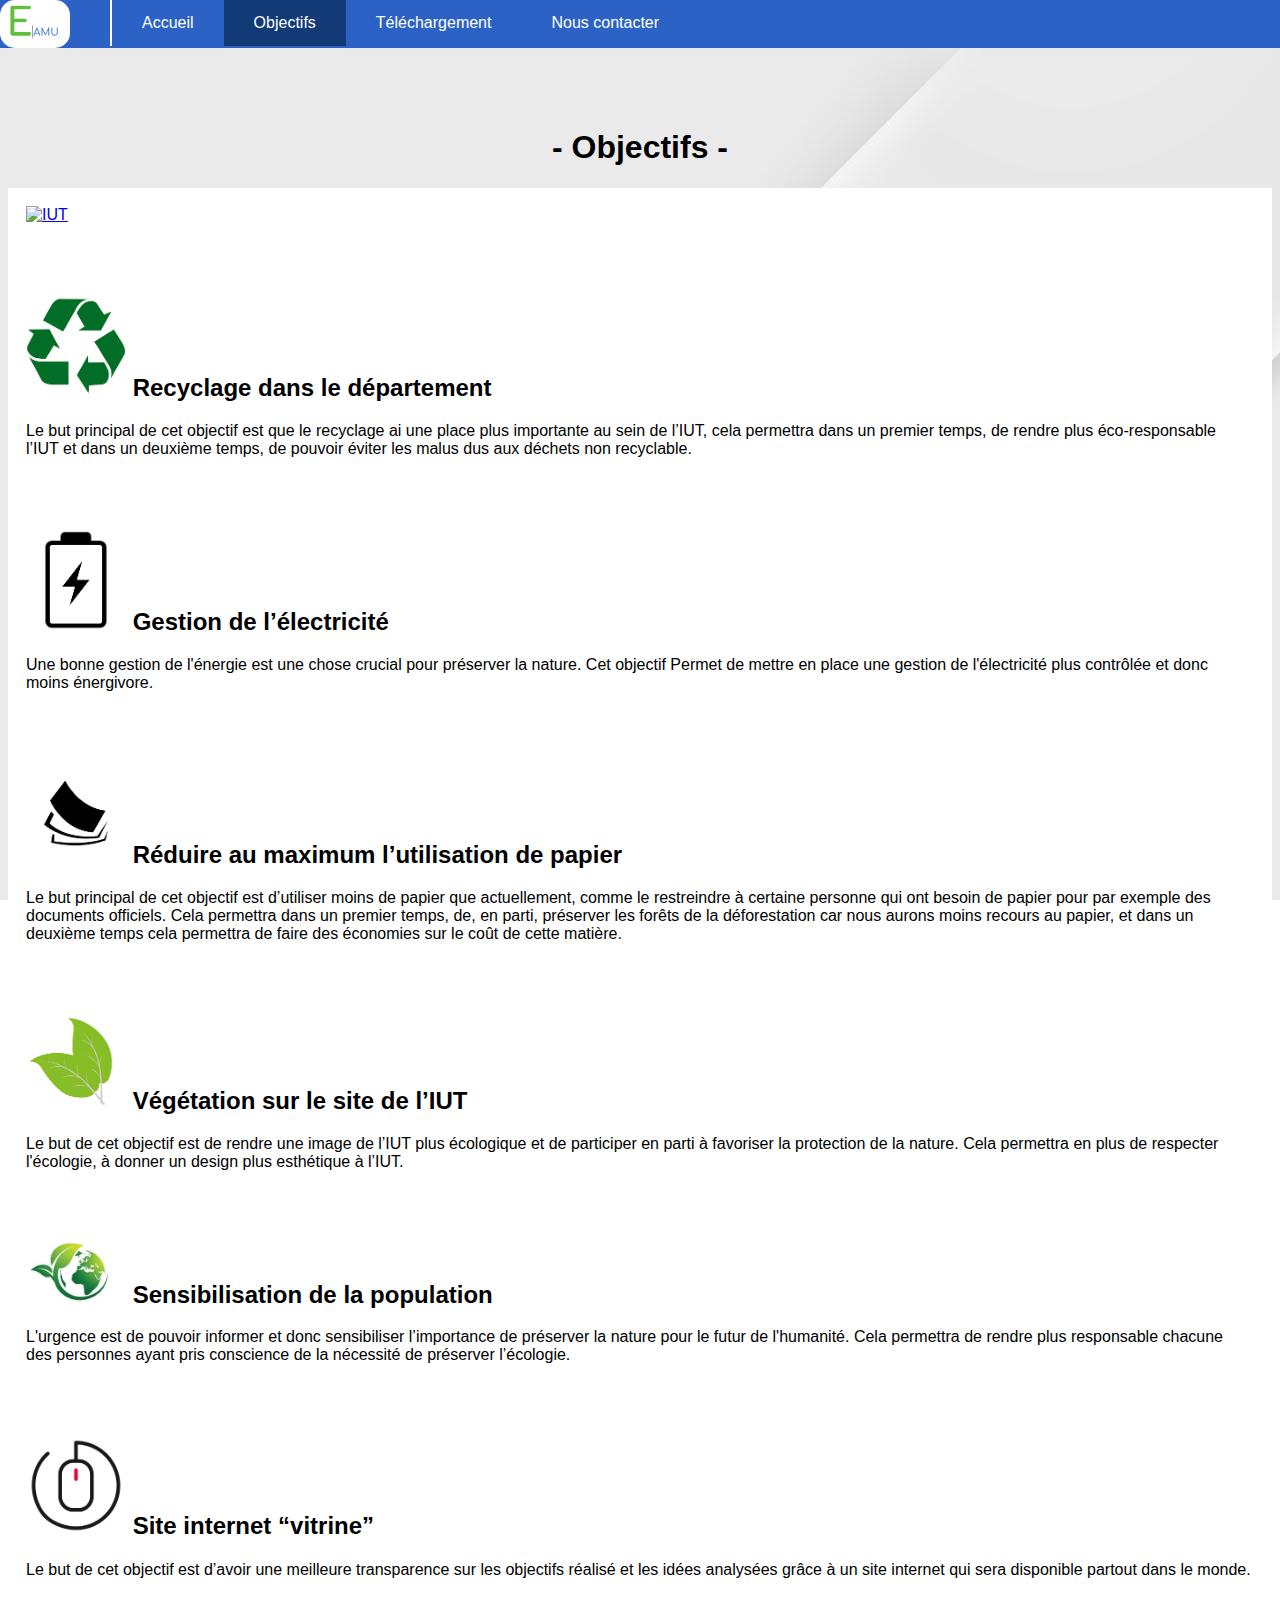
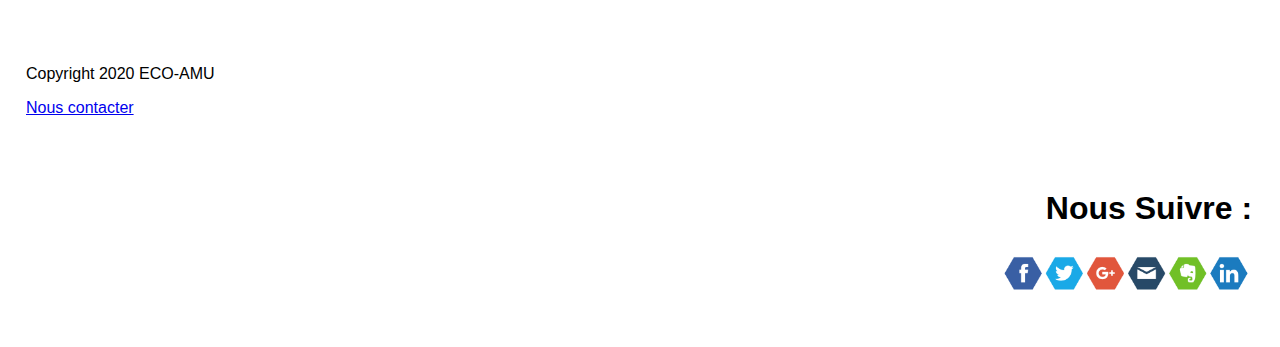
==== Objectifs.html @ 4ea9b4c3 "Initial commit" ====
<!DOCTYPE html>

<html lang="fr">
    
    <head>
        <title>ECO-AMU | Objectifs</title>
        <link rel="shortcut icon" type="image/x-icon" href="Images/favicon.ico"/>
        <meta charset="utf-8"/>
        <meta name="description" content="Site internet ECO-AMU vitrine. Ce site permet de montrer le travail réaliser 
            à partir d'internet pour le développement durable au sein de L'IUT d'Aix-Marseille"/>
        <meta name="Keywords" content="ECO-AMU, AMU, aix-Marseille, aix, IUT, informatique, aix-en-Provence, développement, durable, 
            PTUT, projet, tutoré, panneau, solaire, papier, energie, site, vitrine, "/>
        <script type="text/javascript" src="JS/script.js"></script>
        <link rel="stylesheet" type="text/CSS" href="CSS/style_D.css"/>
        <meta name="viewport" content="width=device-width, initial-scale=1.0">
    </head>

    <body>
        <!--            Header          -->
        <header class="menu">
                    <div class="logo">
                        <a href="index.html">
                            <img class="img_Menu" alt="" src="Images/Logo.png"/>
                        </a>
                    </div>
                    <ul class="url">
                        <li id="Accueil"><a href="index.html">Accueil</a></li>
                        <li class="active"><a href="Objectifs.html">Objectifs</a></li>
                        <li><a href="Téléchargement.html">Téléchargement</a></li>
                        <li><a href="Nous_contacter.html">Nous contacter</a></li>
                    </ul>
        </header>
        <!--            Header end          -->
        <!--            Page            -->        
        <section class="page">
            <h1 class="titre">- Objectifs -</h1>
            <div class="row">
                <div class="IUT">
                    <p>
                        <a href="https://iut.univ-amu.fr/" target="-blank"><img class="logo_IUT" alt="IUT" src="https://iut.univ-amu.fr/sites/iut.univ-amu.fr/themes/web_template/images/logo_iut.png"></a> 
                    </p>
                </div>

                <div class="col">
                    <div class="ObjL">
                        <h2><img class="Images_Obj" alt="Images_Obj" src="Images/Recyclage.png"> Recyclage dans le département</h2>
                        <p>
                            Le but principal de cet objectif est que le recyclage ai une place plus importante au sein de l’IUT, cela permettra dans un premier temps, 
                            de rendre plus éco-responsable l’IUT et dans un deuxième temps, de pouvoir éviter les malus dus aux déchets non recyclable.
                        </p>
                    </div>
                </div>

                <div class="col">
                    <div class="ObjR">
                        <h2><img class="Images_Obj" alt="Images_Obj" src="Images/Pile.png"> Gestion de l’électricité</h2>
                        <p>
                            Une bonne gestion de l'énergie est une chose crucial pour préserver la nature. Cet objectif Permet de mettre en place une gestion de 
                            l'électricité plus contrôlée et donc moins énergivore.
                        </p>
                    </div>
                </div>

                <div class="col">
                    <div class="ObjL">
                        <h2><img class="Images_Obj" alt="Images_Obj" src="Images/Papier.png"> Réduire au maximum l’utilisation de papier</h2>
                        <p>
                            Le but principal de cet objectif est d’utiliser moins de papier que actuellement, comme le restreindre à 
                            certaine personne qui ont besoin de papier pour par exemple des documents officiels. Cela permettra dans 
                            un premier temps, de, en parti, préserver les forêts de la déforestation car nous aurons moins recours au papier, 
                            et dans un deuxième temps cela permettra de faire des économies sur le coût de cette matière.
                        </p>
                    </div>
                </div>

                <div class="col">
                    <div class="ObjR">
                        <h2><img class="Images_Obj" alt="Images_Obj" src="Images/Vegetation.png"> Végétation sur le site de l’IUT</h2>
                        <p>
                            Le but de cet objectif est de rendre une image de l’IUT plus écologique et de participer en parti à favoriser 
                            la protection de la nature. Cela permettra en plus de respecter l'écologie, à donner un design plus esthétique à l’IUT.
                        </p>
                    </div>
                </div>

                <div class="col">
                    <div class="ObjL">
                        <h2><img class="Images_Obj" alt="Images_Obj" src="Images/Ecologie.jpeg"> Sensibilisation de la population</h2>
                        <p>
                            L'urgence est de pouvoir informer et donc sensibiliser l’importance de préserver la nature pour le 
                            futur de l'humanité. Cela permettra de rendre plus responsable chacune des personnes ayant pris conscience de la nécessité de préserver l’écologie.
                        </p>
                    </div>
                </div>

                <div class="col">
                    <div class="ObjR">
                        <h2><img class="Images_Obj" alt="Images_Obj" src="Images/Site.png"> Site internet “vitrine”</h2>
                        <p>
                            Le but de cet objectif est d’avoir une meilleure transparence sur les objectifs réalisé et 
                            les idées analysées grâce à un site internet qui sera disponible partout dans le monde.
                        </p>
                    </div>
                </div>
            </div>
        </section>
        <!--            Page end            -->
        <br>
        <!--            Bas de page            -->
        <section class="Bas_de_page">
            <div class="row">
                <div class="col">
                    <div class="Copyright">
                        <p>Copyright 2020 ECO-AMU</p>
                        <p><a href="Nous_contacter.html">Nous contacter</a></p>
                    </div>
                </div>
                <div class="col">
                    <div class="Suivre">
                        <h1>Nous Suivre :</h1>
                        <p> 
                            <a href=""><img class="Suivre_Logo" alt="Suivre_logo" src="Images/Suivre_Logo.png">
                        </p>
                    </div>
                </div>
            </div>
        </section>
        <!--            Bas de page end            -->
            <a href='' id="scrollUp" class="invisible"></a>
    </body>
</html>
---- CSS/style_D.css ----
body {
  font-family : -apple-system, BlinkMacSystemFont, 'Segoe UI', Roboto, Oxygen, Ubuntu, Cantarell, 'Open Sans', 'Helvetica Neue', sans-serif; 
  background-image: url(../Images/Background.jpg) ;
  background-attachment: fixed;
}

.menu {
  background-color: rgb(44, 98, 197);
  position: fixed;
  width: 100%;
  top: 0;
  left: 0;
}

#Accueil {
  border-left: 2px solid white;
}

.url {
  list-style-type: none;
  margin: 0;
  overflow: hidden;
}

.img_Menu {
  position: relative;
  float: left;
  width: 70px;
  height: 48px;
  border-radius: 15px;
}

.logo_IUT {
  width: 200px;
  padding: 18px;
}

.url li {
  float: left;
}

.url li a {
  display: block;
  color: white;
  text-align: center;
  padding: 14px 30px;
  text-decoration: none;
}

.url li a:hover {
  background-color: rgb(52, 113, 226);
}

.url .active {
  background-color: rgb(17, 58, 119);
}

.liens_utiles a {
  padding: 0 20px;
}

.Image_IUT {
  width: 600px;
}

.page {
  padding-top: 100px;
  padding-bottom: 0px;
}

.row {
  max-width: 1500px;
  margin: auto;
  background-color: white;
}

.titre {
  text-align: center;
  color: black;
}

.ObjR {
  float: right;
}

.col {
  vertical-align: top;
  width: 47%;
  display: inline-block;
  padding: 18px;
}

.Images_Obj {
  width: 100px;
}

.Images_Obj_G {
  width: 250px;
}

.Suivre {
  float: right;
  text-align: right;
}

.P_Télé {
  padding: 0 18px;
  text-align: center;
}

.lien {
  text-align: center;
}

.img_size {
  width: 230px;
}

.formulaire {
  padding: 15px;
  background: #ffffff;
  box-shadow: 0px 0px 15px rgba(0, 0, 0, 0.22);
  -moz-box-shadow: 0px 0px 15px rgba(0, 0, 0, 0.22);
	-webkit-box-shadow:  0px 0px 15px rgba(0, 0, 0, 0.22);
}

.formulaire input[type="text"],
.formulaire textarea {
  box-sizing: border-box;
	-webkit-box-sizing: border-box;
	-moz-box-sizing: border-box;
	outline: none;
	display: block;
	width: 100%;
	padding: 7px;
	border: none;
  border-bottom: 1px solid #ddd;
	background: transparent;
	margin-bottom: 10px;
	font: 16px Arial, Helvetica, sans-serif;
}

.formulaire textarea {
  border-top: 1px solid #ddd;
}

.formulaire input[type="submit"] {
  -moz-box-shadow: inset 0px 1px 0px 0px rgb(52, 113, 226);
	-webkit-box-shadow: inset 0px 1px 0px 0px rgb(52, 113, 226);
	box-shadow: inset 0px 1px 0px 0px rgb(52, 113, 226);
	background-color: rgb(44, 98, 197);
	border: 1px solid rgb(35, 76, 153);
	display: inline-block;
	cursor: pointer;
	color: #FFFFFF;
	font-size: 14px;
	padding: 8px 18px;
	text-transform: uppercase;
}

.formulaire input[type="submit"]:hover {
  background:linear-gradient(to bottom, rgb(52, 113, 226) 5%, rgb(52, 113, 226) 100%);
	background-color:rgb(52, 113, 226);
}

#scrollUp{
  border-radius:3px;
  padding:10px;
  font-size:15px;
  text-align:center;
  color:#fff;
  background:rgba(44, 98, 197, 0.5);
  position:fixed;
  right:20px;
  opacity:1;
  z-index:99999;
  transition:all ease-in 0.2s;
  backface-visibility: hidden;
  -webkit-backface-visibility: hidden;
  text-decoration: none;
}

#scrollUp.invisible {
  bottom:-35px;
  opacity:0;
  transition:all ease-in 1s;
}

#scrollUp.visible{
  bottom:20px;
  opacity: 1;
}

#scrollUp:before {
  content: "\25b2"; 
}

#scrollUp:hover {
  background:rgba(52, 113, 226, 1);
  transition:all ease-in 0.2s;
}

.Suivre_Logo {
  width: 250px;
}

@media screen and (max-width: 1300px) {

  .col {
    width: 97%;
  }

  .ObjR {
    float: left;
  }

}

@media screen and (max-width: 800px) { 
  
  .url li {
    float: none;
  }

  .col {
    width: 95%;
  }

  .page {
    padding-top: 220px;
    padding-bottom: 0px;
  }

  .Suivre {
    float: left;
    text-align: left;
  }
  
  .url {
    padding: 0;
  }
  
  #Accueil {
    border-left: none;
  }

  .img_Menu {
    position: fixed;
  }

  .menu {
    border-bottom: 1px solid #e7e7e7;
  }

}
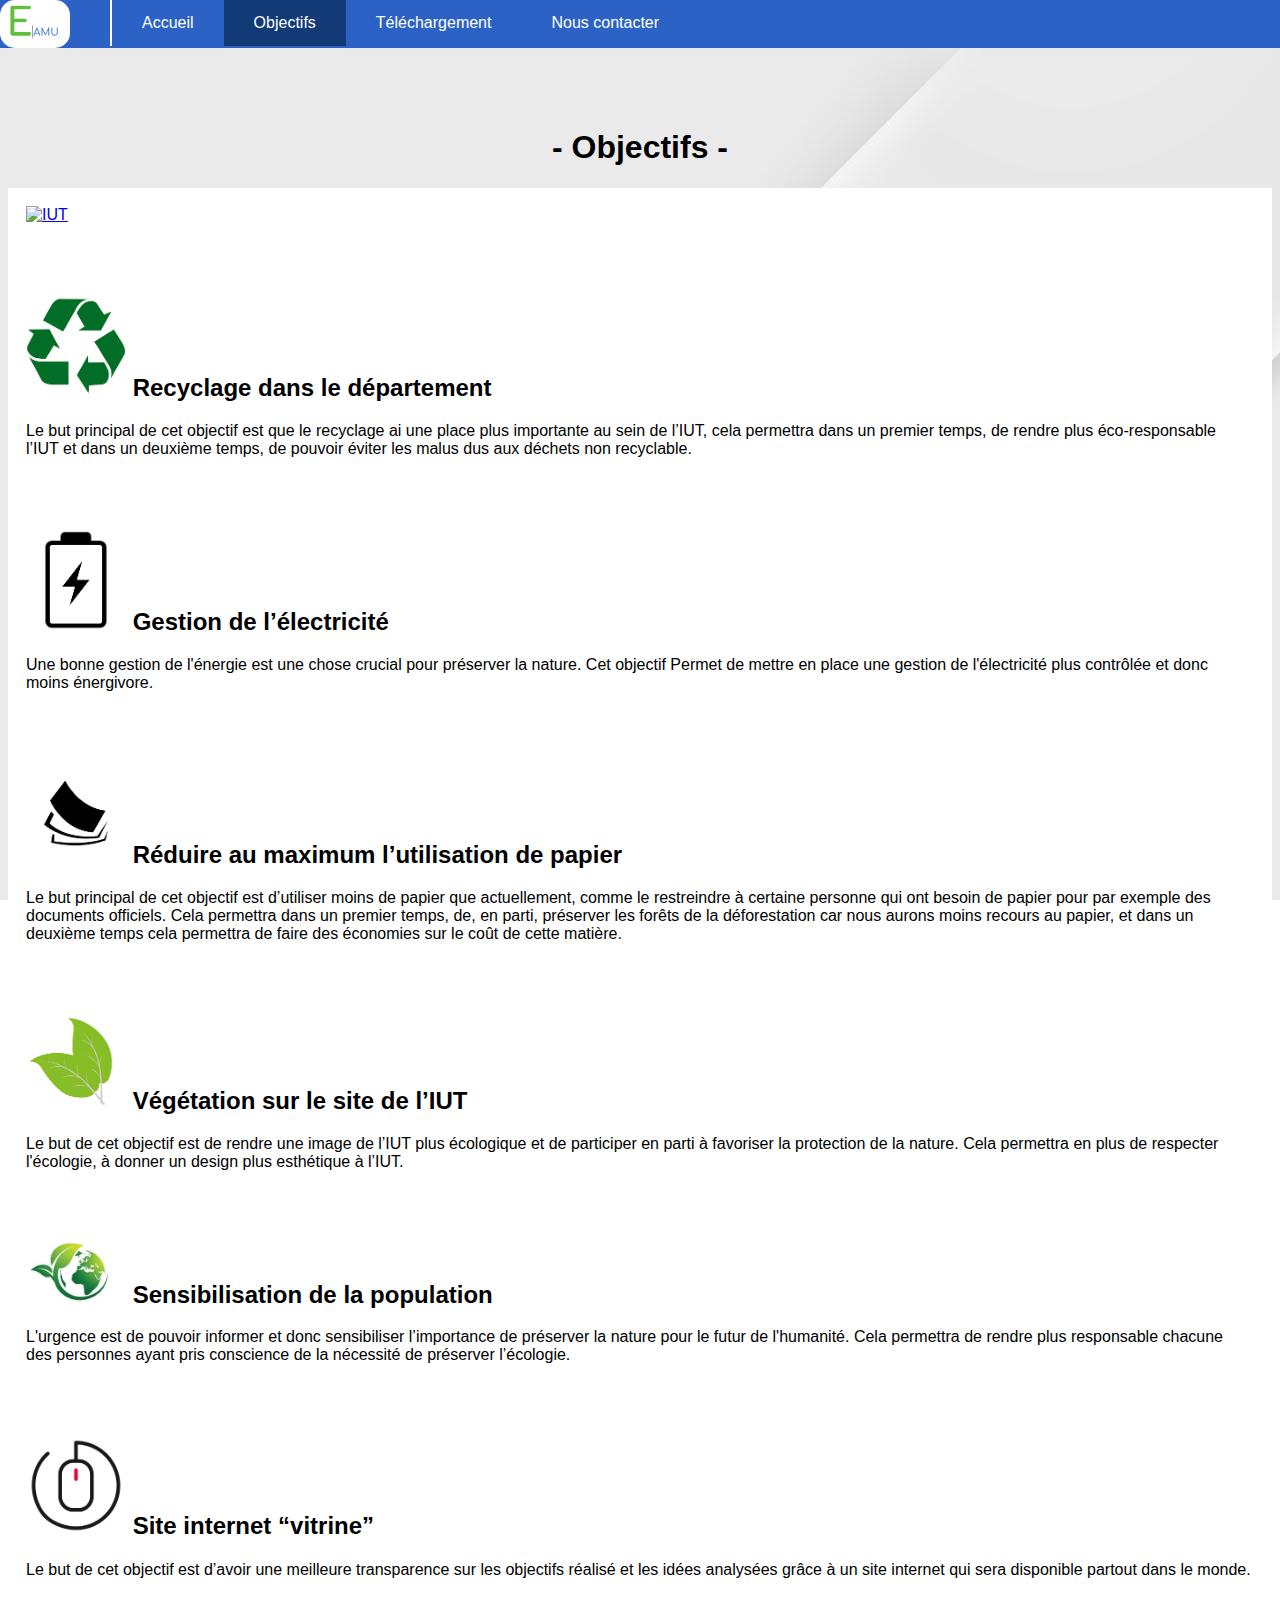
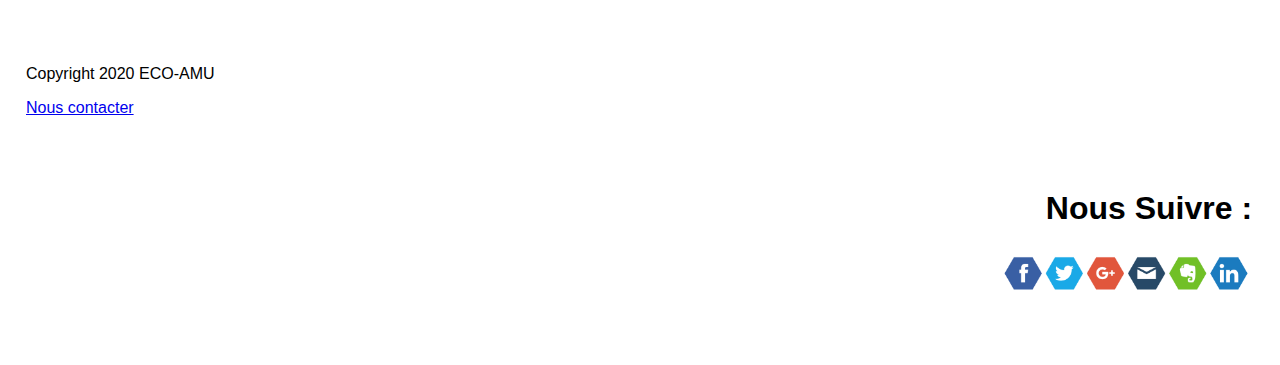
==== commit 4224503c: "Ajout espace manquant fin de page" ====
--- a/Objectifs.html
+++ b/Objectifs.html
@@ -124,8 +124,9 @@
                     </div>
                 </div>
             </div>
+            <br>
         </section>
         <!--            Bas de page end            -->
             <a href='' id="scrollUp" class="invisible"></a>
     </body>
-</html>+</html>
